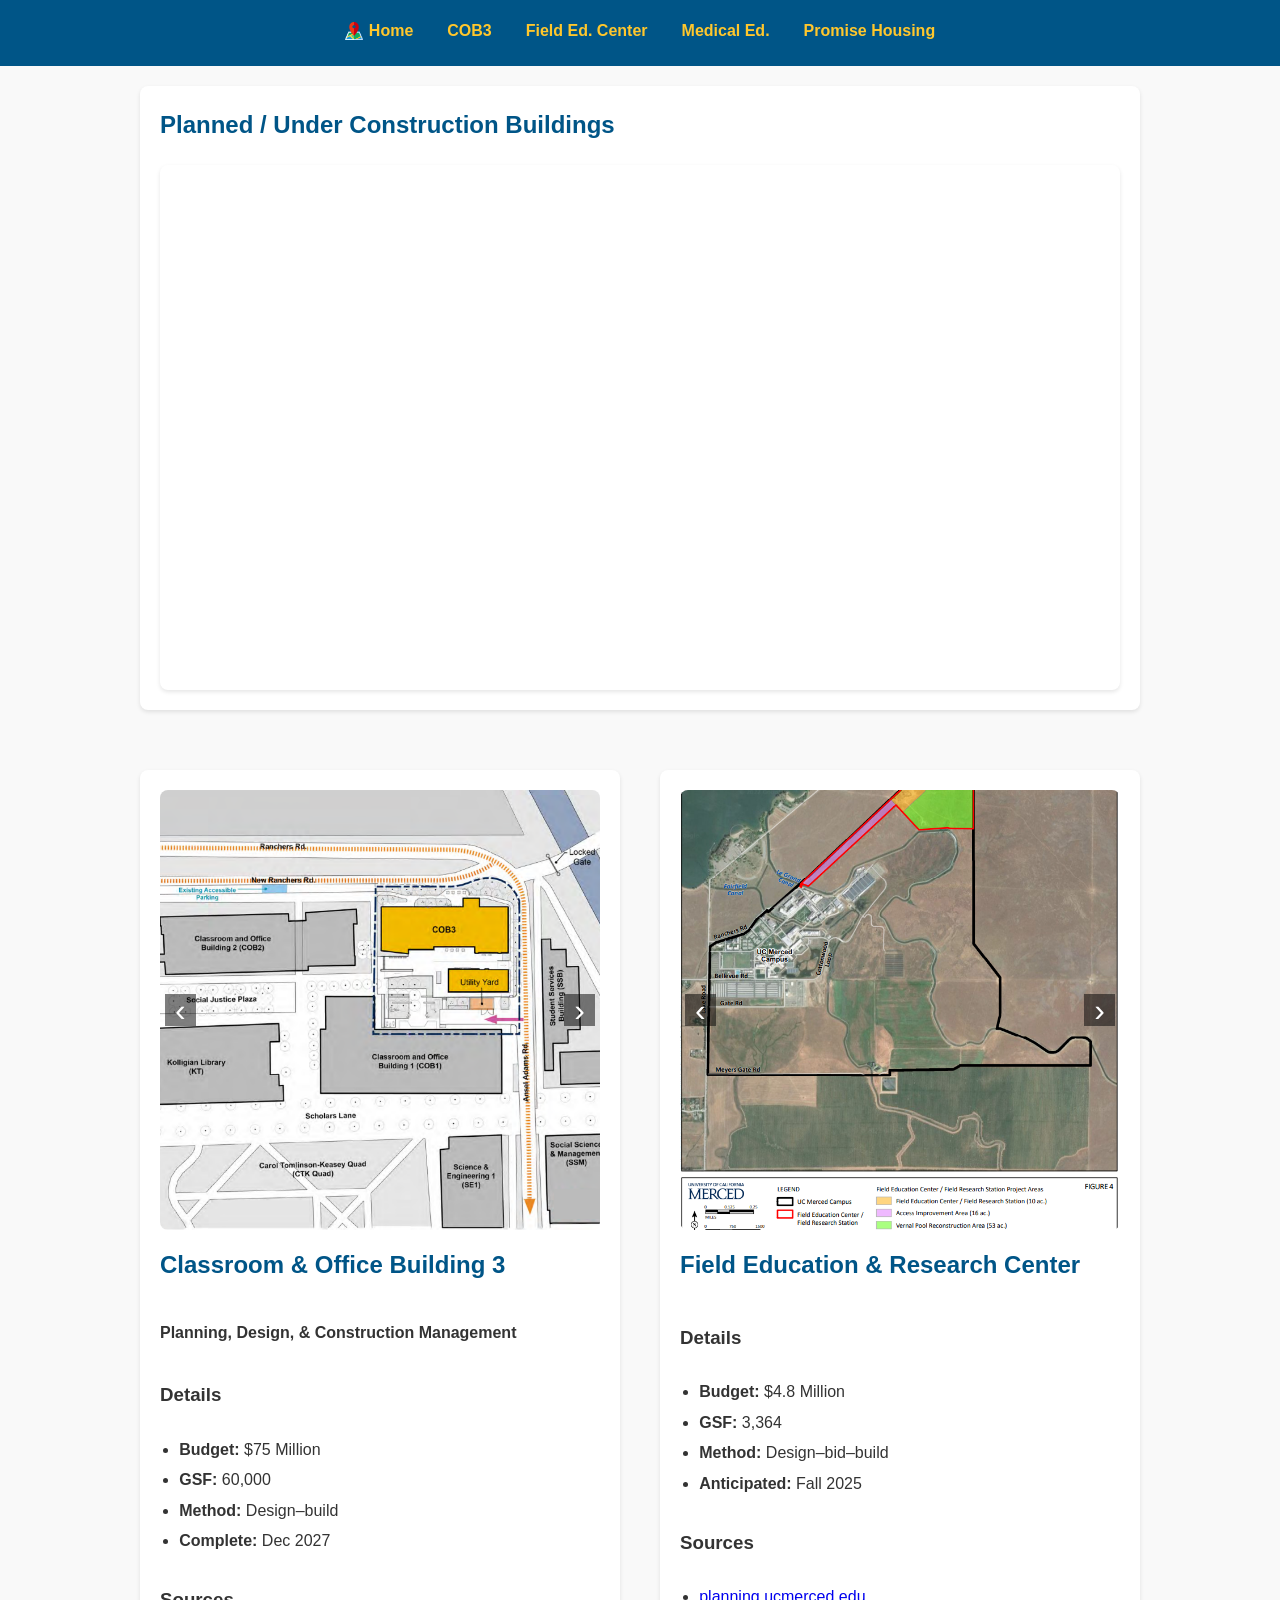
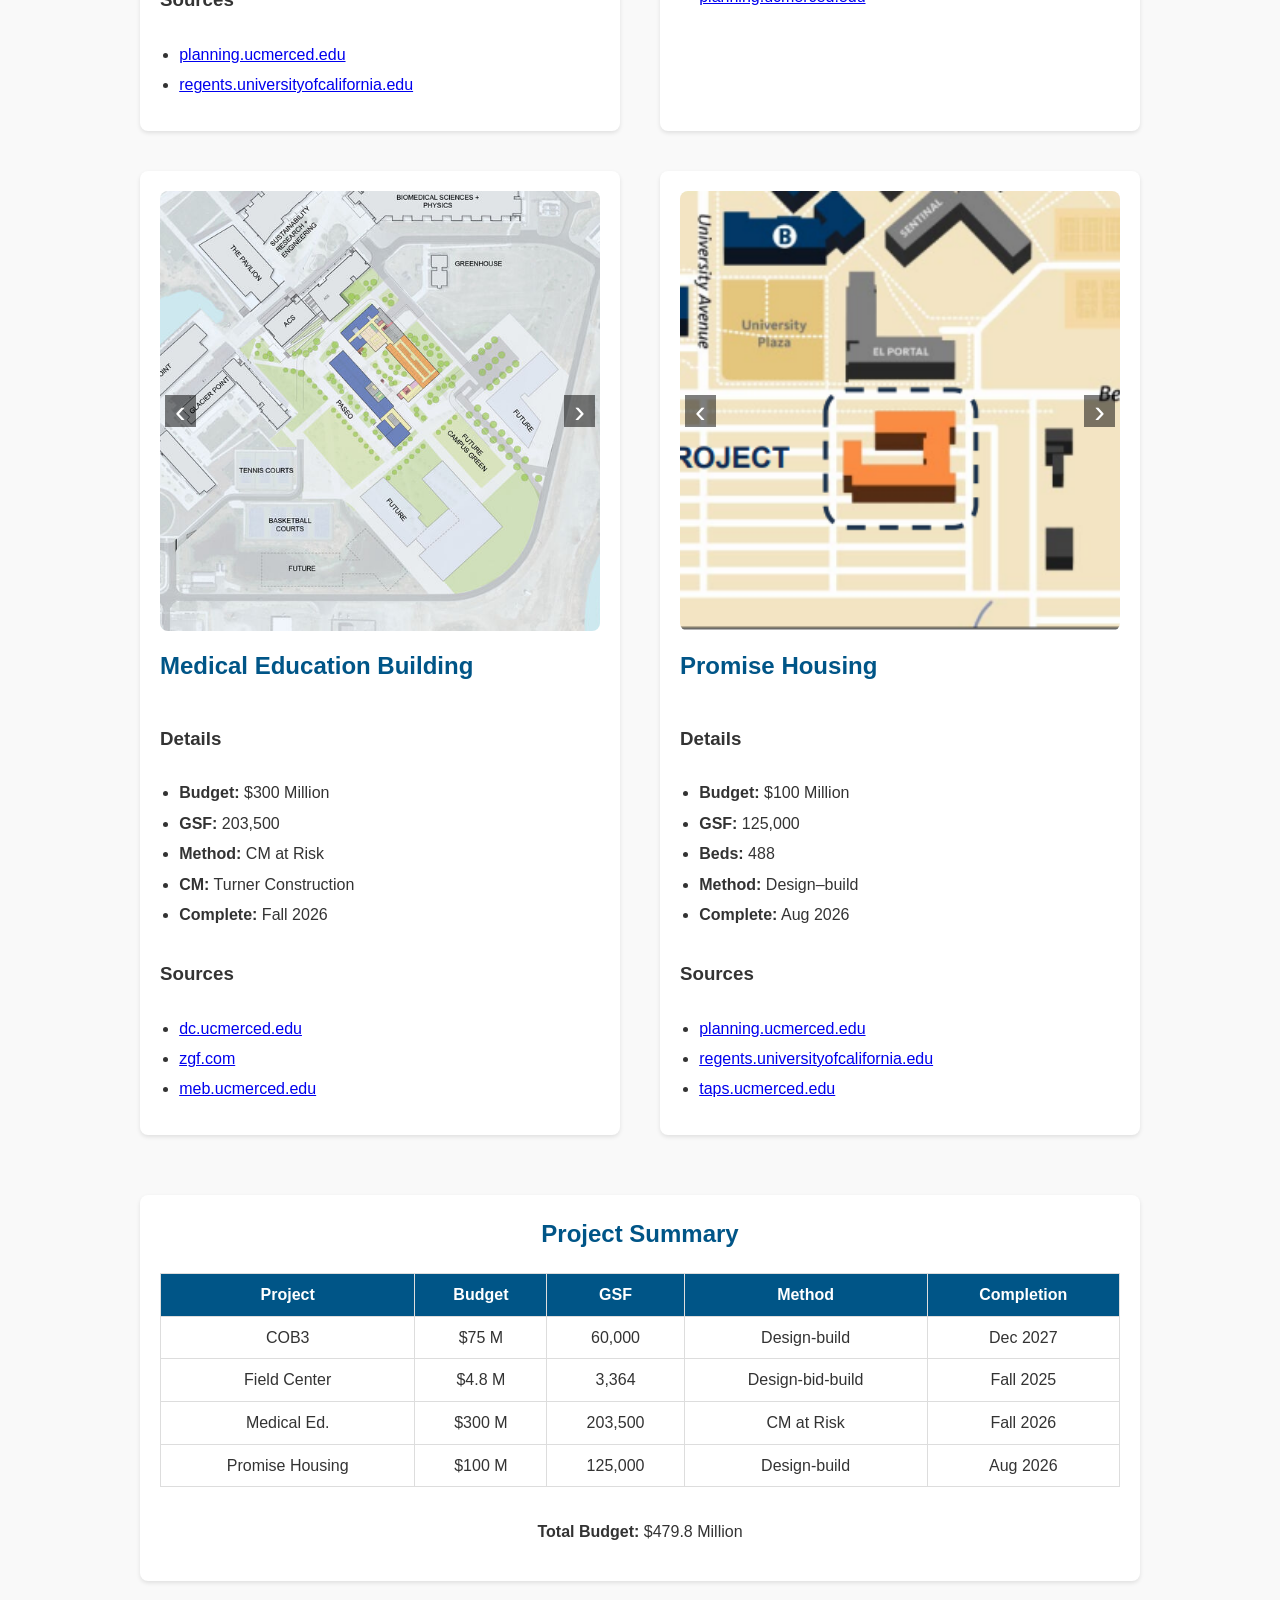
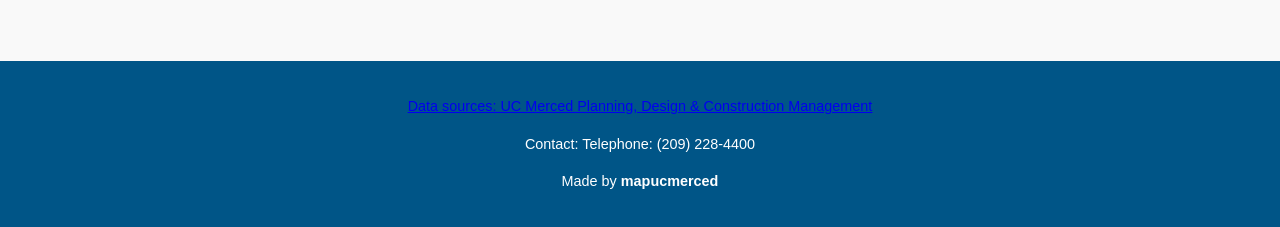
==== maps/construction/construction.html @ 474a60b2 "added code" ====
<!DOCTYPE html>
<html lang="en">
  <head>
    <meta charset="UTF-8" />
    <meta name="viewport" content="width=device-width, initial-scale=1.0" />
    <title>UC Merced Major Projects</title>
    <style>
      :root {
        --ucm-blue: #005587;
        --ucm-gold: #ffc72c;
        --text-dark: #333;
        --bg-light: #f9f9f9;
      }

      /* Force light mode in dark schemes */
      @media (prefers-color-scheme: dark) {
        html,
        body {
          background: var(--bg-light) !important;
          color: var(--text-dark) !important;
        }
        nav {
          background: var(--ucm-blue) !important;
        }
        nav a {
          color: var(--ucm-gold) !important;
        }
        a {
          color: var(--ucm-gold);
        }

        section li a {
          color: var(--ucm-blue) !important;
        }
        section {
          background: white !important;
        }
        .summary-table th {
          background: var(--ucm-blue) !important;
          color: white !important;
        }
        footer {
          background: var(--ucm-blue) !important;
          color: white !important;
        }
      }

      html {
        scroll-behavior: smooth;
      }
      body {
        margin: 0;
        font-family: Arial, sans-serif;
        color: var(--text-dark);
        background: var(--bg-light);
        line-height: 1.6;
      }

      /* Navigation */
      nav {
        position: sticky;
        top: 0;
        background: var(--ucm-blue);
        padding: 10px;
        z-index: 1000;
        /* Flex layout for centering */
        display: flex;
        align-items: center;
        justify-content: center;
      }
      nav ul {
        list-style: none;
        margin: 0;
        padding: 0;
        display: flex;
        justify-content: center;
        flex-wrap: wrap;
        align-items: center;
        gap: 10px;
      }
      nav a {
        color: var(--ucm-gold);
        text-decoration: none;
        font-weight: bold;
        padding: 8px 12px;
        /* Flexbox for icon + text alignment */
        display: flex;
        align-items: center;
        gap: 6px;
      }
      nav a:hover {
        text-decoration: underline;
      }

      /* Home Icon Style */
      .home-icon {
        width: 18px;
        height: 18px;
        display: block;
      }

      .container {
        max-width: 1000px;
        margin: 0 auto;
        padding: 20px;
      }

      /* Responsive grid */
      .projects-grid {
        display: grid;
        grid-template-columns: 1fr;
        gap: 40px;
      }
      @media (min-width: 768px) {
        .projects-grid {
          grid-template-columns: repeat(2, 1fr);
        }
      }
      section {
        background: white;
        padding: 20px;
        border-radius: 8px;
        box-shadow: 0 2px 4px rgba(0, 0, 0, 0.1);
        display: flex;
        flex-direction: column;
      }
      h2 {
        color: var(--ucm-blue);
        margin-top: 0;
      }
      ul {
        padding-left: 1.2em;
        margin: 0.5em 0;
      }
      li {
        margin-bottom: 0.3em;
      }

      /* Map */
      .map-container {
        margin-bottom: 60px;
      }
      .map-container iframe {
        width: 100%;
        min-width: 350px;
        min-height: 525px;
        border: none;
        border-radius: 8px;
        box-shadow: 0 2px 4px rgba(0, 0, 0, 0.1);
      }

      /* Slideshow */
      .slideshow {
        position: relative;
        width: 100%;
        max-width: 500px;
        aspect-ratio: 1 / 1;
        margin-bottom: 1em;
        overflow: hidden;
        border-radius: 8px;
      }
      .slideshow img {
        width: 100%;
        height: 100%;
        object-fit: cover;
        display: none;
      }
      .slideshow img.active {
        display: block;
      }
      .slide-btn {
        position: absolute;
        top: 50%;
        transform: translateY(-50%);
        background: rgba(0, 0, 0, 0.5);
        color: white;
        border: none;
        font-size: 2em;
        padding: 0 10px;
        cursor: pointer;
        z-index: 10;
        line-height: 1;
      }
      .slide-btn.left {
        left: 5px;
      }
      .slide-btn.right {
        right: 5px;
      }

      /* Summary table */
      .summary {
        margin: 60px 0;
        text-align: center;
      }
      .table-wrapper {
        overflow-x: auto;
      }
      .summary-table {
        width: 100%;
        border-collapse: collapse;
        margin-bottom: 1em;
      }
      .summary-table th,
      .summary-table td {
        border: 1px solid #ddd;
        padding: 8px;
        text-align: center;
      }
      .summary-table th {
        background: var(--ucm-blue);
        color: white;
      }

      footer {
        background: var(--ucm-blue);
        color: white;
        text-align: center;
        padding: 20px;
        font-size: 0.9em;
      }
    </style>
  </head>

  <body>
    <nav>
      <ul>
        <li>
          <a href="/">
            <img
              src="/maps/images/map.png"
              alt=""
              class="home-icon"
            />
            Home
          </a>
        </li>
        <li><a href="#cob3">COB3</a></li>
        <li><a href="#field-center">Field Ed. Center</a></li>
        <li><a href="#med-ed">Medical Ed.</a></li>
        <li><a href="#promise-housing">Promise Housing</a></li>
      </ul>
    </nav>

    <div class="container">
      <section id="map" class="map-container">
        <h2>Planned / Under Construction Buildings</h2>
        <iframe
          src="https://mapbuilder.ucmercedhub.com/share/68e3733d91959016b8079118"
          allowfullscreen
        ></iframe>
      </section>

      <div class="projects-grid">
        <section id="cob3">
          <div class="slideshow" data-id="cob3"></div>
          <h2>Classroom &amp; Office Building 3</h2>
          <p>
            <strong>Planning, Design, &amp; Construction Management</strong>
          </p>
          <h3>Details</h3>
          <ul>
            <li><strong>Budget:</strong> $75 Million</li>
            <li><strong>GSF:</strong> 60,000</li>
            <li><strong>Method:</strong> Design–build</li>
            <li><strong>Complete:</strong> Dec 2027</li>
          </ul>
          <h3>Sources</h3>
          <ul>
            <li>
              <a
                href="https://planning.ucmerced.edu/sites/g/files/ufvvjh1431/f/page/documents/ucmercedcobiii_addendum_final_20250227.pdf"
                >planning.ucmerced.edu</a
              >
            </li>
            <li>
              <a
                href="https://regents.universityofcalifornia.edu/regmeet/mar24/f4.pdf"
                >regents.universityofcalifornia.edu</a
              >
            </li>
          </ul>
        </section>

        <section id="field-center">
          <div class="slideshow" data-id="field-center"></div>
          <h2>Field Education &amp; Research Center</h2>
          <h3>Details</h3>
          <ul>
            <li><strong>Budget:</strong> $4.8 Million</li>
            <li><strong>GSF:</strong> 3,364</li>
            <li><strong>Method:</strong> Design–bid–build</li>
            <li><strong>Anticipated:</strong> Fall 2025</li>
          </ul>
          <h3>Sources</h3>
          <ul>
            <li>
              <a
                href="https://planning.ucmerced.edu/sites/g/files/ufvvjh1431/f/page/documents/uc_merced_field_education_center_eir_addendum_01312023.pdf"
                >planning.ucmerced.edu</a
              >
            </li>
          </ul>
        </section>

        <section id="med-ed">
          <div class="slideshow" data-id="med-ed"></div>
          <h2>Medical Education Building</h2>
          <h3>Details</h3>
          <ul>
            <li><strong>Budget:</strong> $300 Million</li>
            <li><strong>GSF:</strong> 203,500</li>
            <li><strong>Method:</strong> CM at Risk</li>
            <li><strong>CM:</strong> Turner Construction</li>
            <li><strong>Complete:</strong> Fall 2026</li>
          </ul>
          <h3>Sources</h3>
          <ul>
            <li>
              <a
                href="https://dc.ucmerced.edu/medical-education-building/sitelocation"
                >dc.ucmerced.edu</a
              >
            </li>
            <li>
              <a
                href="https://www.zgf.com/work/7973-university-of-california-merced-medical-education-building"
                >zgf.com</a
              >
            </li>
            <li><a href="https://meb.ucmerced.edu/">meb.ucmerced.edu</a></li>
          </ul>
        </section>

        <section id="promise-housing">
          <div class="slideshow" data-id="promise-housing"></div>
          <h2>Promise Housing</h2>
          <h3>Details</h3>
          <ul>
            <li><strong>Budget:</strong> $100 Million</li>
            <li><strong>GSF:</strong> 125,000</li>
            <li><strong>Beds:</strong> 488</li>
            <li><strong>Method:</strong> Design–build</li>
            <li><strong>Complete:</strong> Aug 2026</li>
          </ul>
          <h3>Sources</h3>
          <ul>
            <li>
              <a
                href="https://planning.ucmerced.edu/sites/g/files/ufvvjh1431/f/page/documents/ucm-mcc_housing_initial_study_dec2022_web_0.pdf"
                >planning.ucmerced.edu</a
              >
            </li>
            <li>
              <a
                href="https://regents.universityofcalifornia.edu/regmeet/jan25/f3.pdf"
                >regents.universityofcalifornia.edu</a
              >
            </li>
            <li>
              <a
                href="https://taps.ucmerced.edu/news/2025/promise-housing-parking-impact"
                >taps.ucmerced.edu</a
              >
            </li>
          </ul>
        </section>
      </div>

      <section class="summary">
        <h2>Project Summary</h2>
        <div class="table-wrapper">
          <table class="summary-table">
            <thead>
              <tr>
                <th>Project</th>
                <th>Budget</th>
                <th>GSF</th>
                <th>Method</th>
                <th>Completion</th>
              </tr>
            </thead>
            <tbody>
              <tr>
                <td>COB3</td>
                <td>$75 M</td>
                <td>60,000</td>
                <td>Design-build</td>
                <td>Dec 2027</td>
              </tr>
              <tr>
                <td>Field Center</td>
                <td>$4.8 M</td>
                <td>3,364</td>
                <td>Design-bid-build</td>
                <td>Fall 2025</td>
              </tr>
              <tr>
                <td>Medical Ed.</td>
                <td>$300 M</td>
                <td>203,500</td>
                <td>CM at Risk</td>
                <td>Fall 2026</td>
              </tr>
              <tr>
                <td>Promise Housing</td>
                <td>$100 M</td>
                <td>125,000</td>
                <td>Design-build</td>
                <td>Aug 2026</td>
              </tr>
            </tbody>
          </table>
        </div>
        <p><strong>Total Budget:</strong> $479.8 Million</p>
      </section>
    </div>

    <footer>
      <p>
        <a href="https://dc.ucmerced.edu/construction"
          >Data sources: UC Merced Planning, Design &amp; Construction
          Management</a
        >
      </p>
      <p>Contact: Telephone: (209) 228-4400</p>
      <p>Made by <strong>mapucmerced</strong></p>
    </footer>

    <script>
      const slides = {
        cob3: [
          "Classroom & Office Building 3.png",
          "Classroom & Office Building 3_2.png",
          "Classroom & Office Building 3_3.png",
          "Classroom & Office Building 3_4.png",
        ],
        "field-center": [
          "Field Education & Research Center.png",
          "Field Education & Research Center_2.png",
          "Field Education & Research Center_3.png",
          "Field Education & Research Center_4.png",
          "Field Education & Research Center_5.png",
        ],
        "med-ed": [
          "Medical Education Building.png",
          "Medical Education Building_2.png",
          "Medical Education Building_3.png",
          "Medical Education Building_4.png",
        ],
        "promise-housing": [
          "Promise Housing.png",
          "Promise Housing_2.png",
          "Promise Housing_3.png",
          "Promise Housing_4.png",
        ],
      };

      function createSlideshow(id, images) {
        const container = document.querySelector(`.slideshow[data-id="${id}"]`);
        let index = 0;
        const imgElems = images.map((src, i) => {
          const img = document.createElement("img");
          img.src = src;
          img.alt = `${id}-slide-${i}`;
          if (i === 0) img.classList.add("active");
          container.appendChild(img);
          return img;
        });

        const makeBtn = (dir) => {
          const btn = document.createElement("button");
          btn.innerHTML = dir === "left" ? "‹" : "›";
          btn.className = `slide-btn ${dir}`;
          btn.addEventListener("click", () => {
            imgElems[index].classList.toggle("active", false);
            index =
              dir === "left"
                ? (index - 1 + imgElems.length) % imgElems.length
                : (index + 1) % imgElems.length;
            imgElems[index].classList.toggle("active", true);
          });
          return btn;
        };

        container.append(makeBtn("left"), makeBtn("right"));
      }

      Object.entries(slides).forEach(([id, imgs]) => createSlideshow(id, imgs));


    </script>
  </body>
</html>
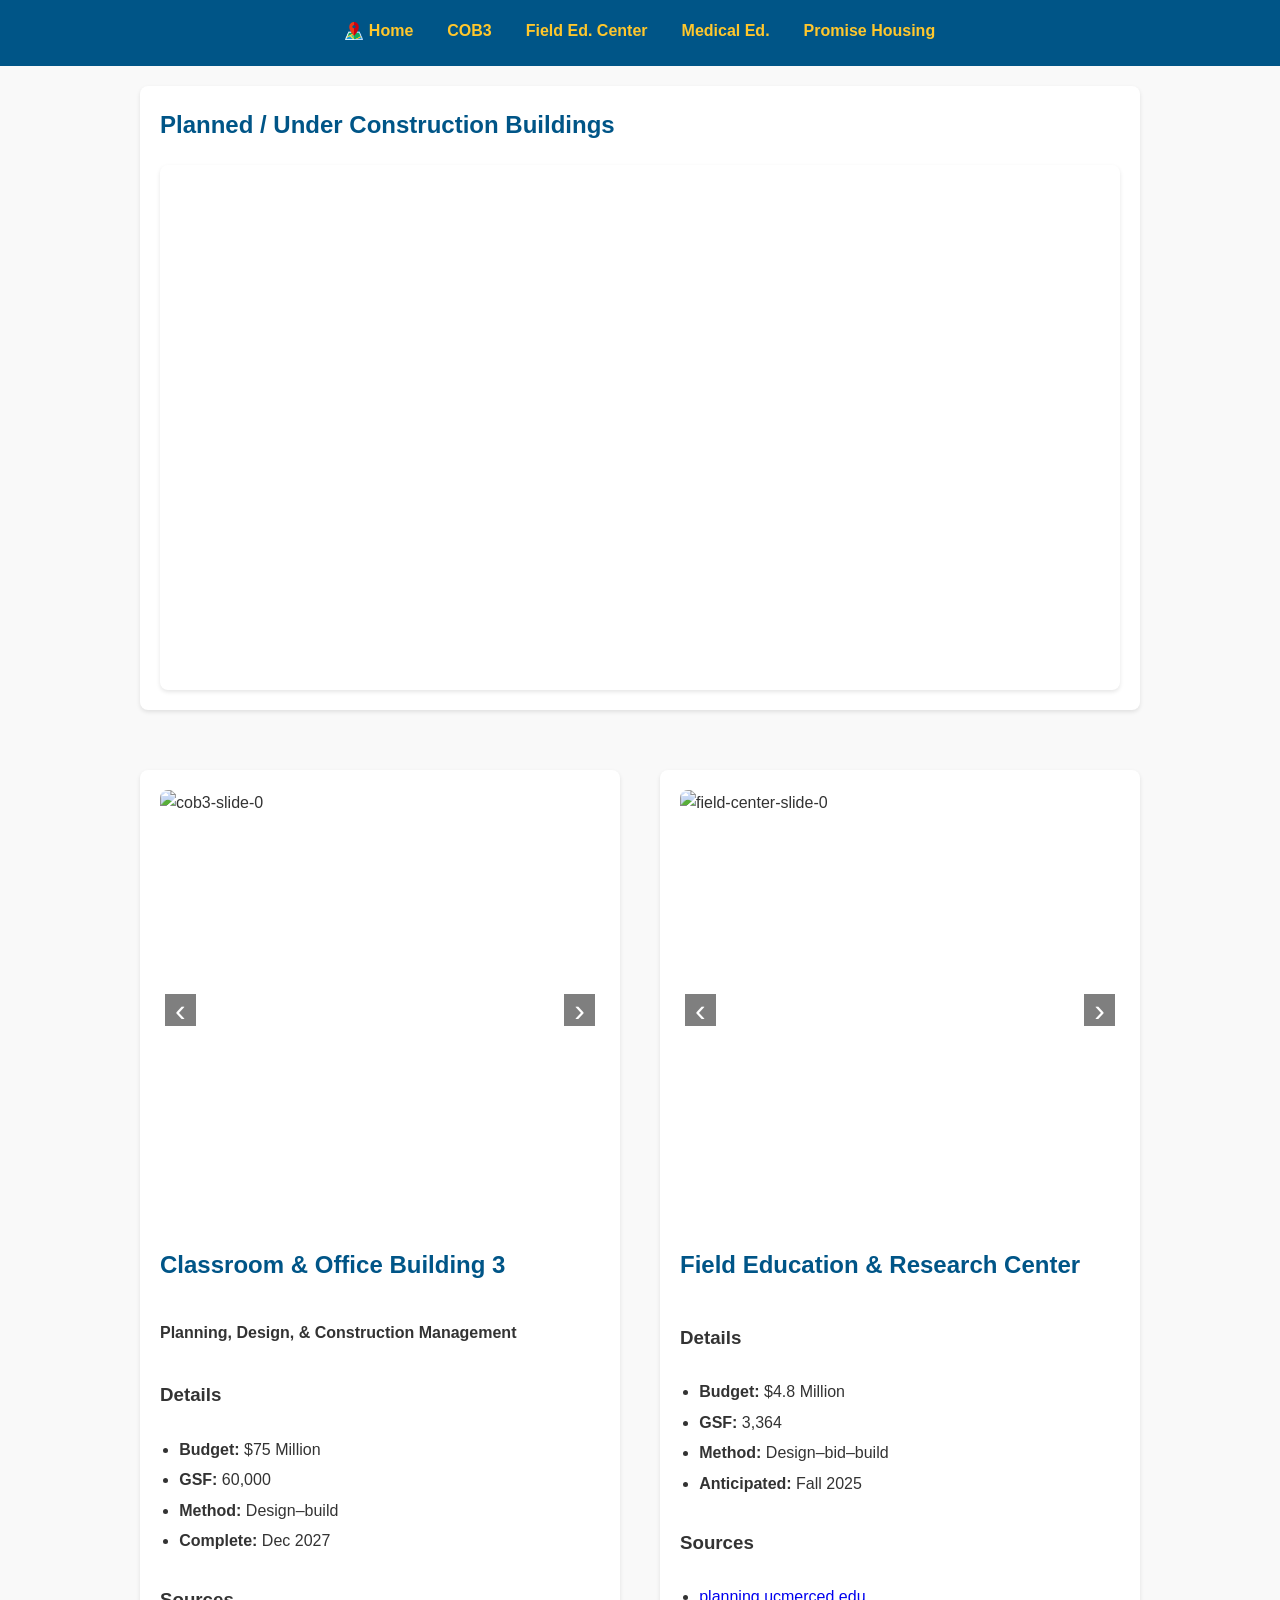
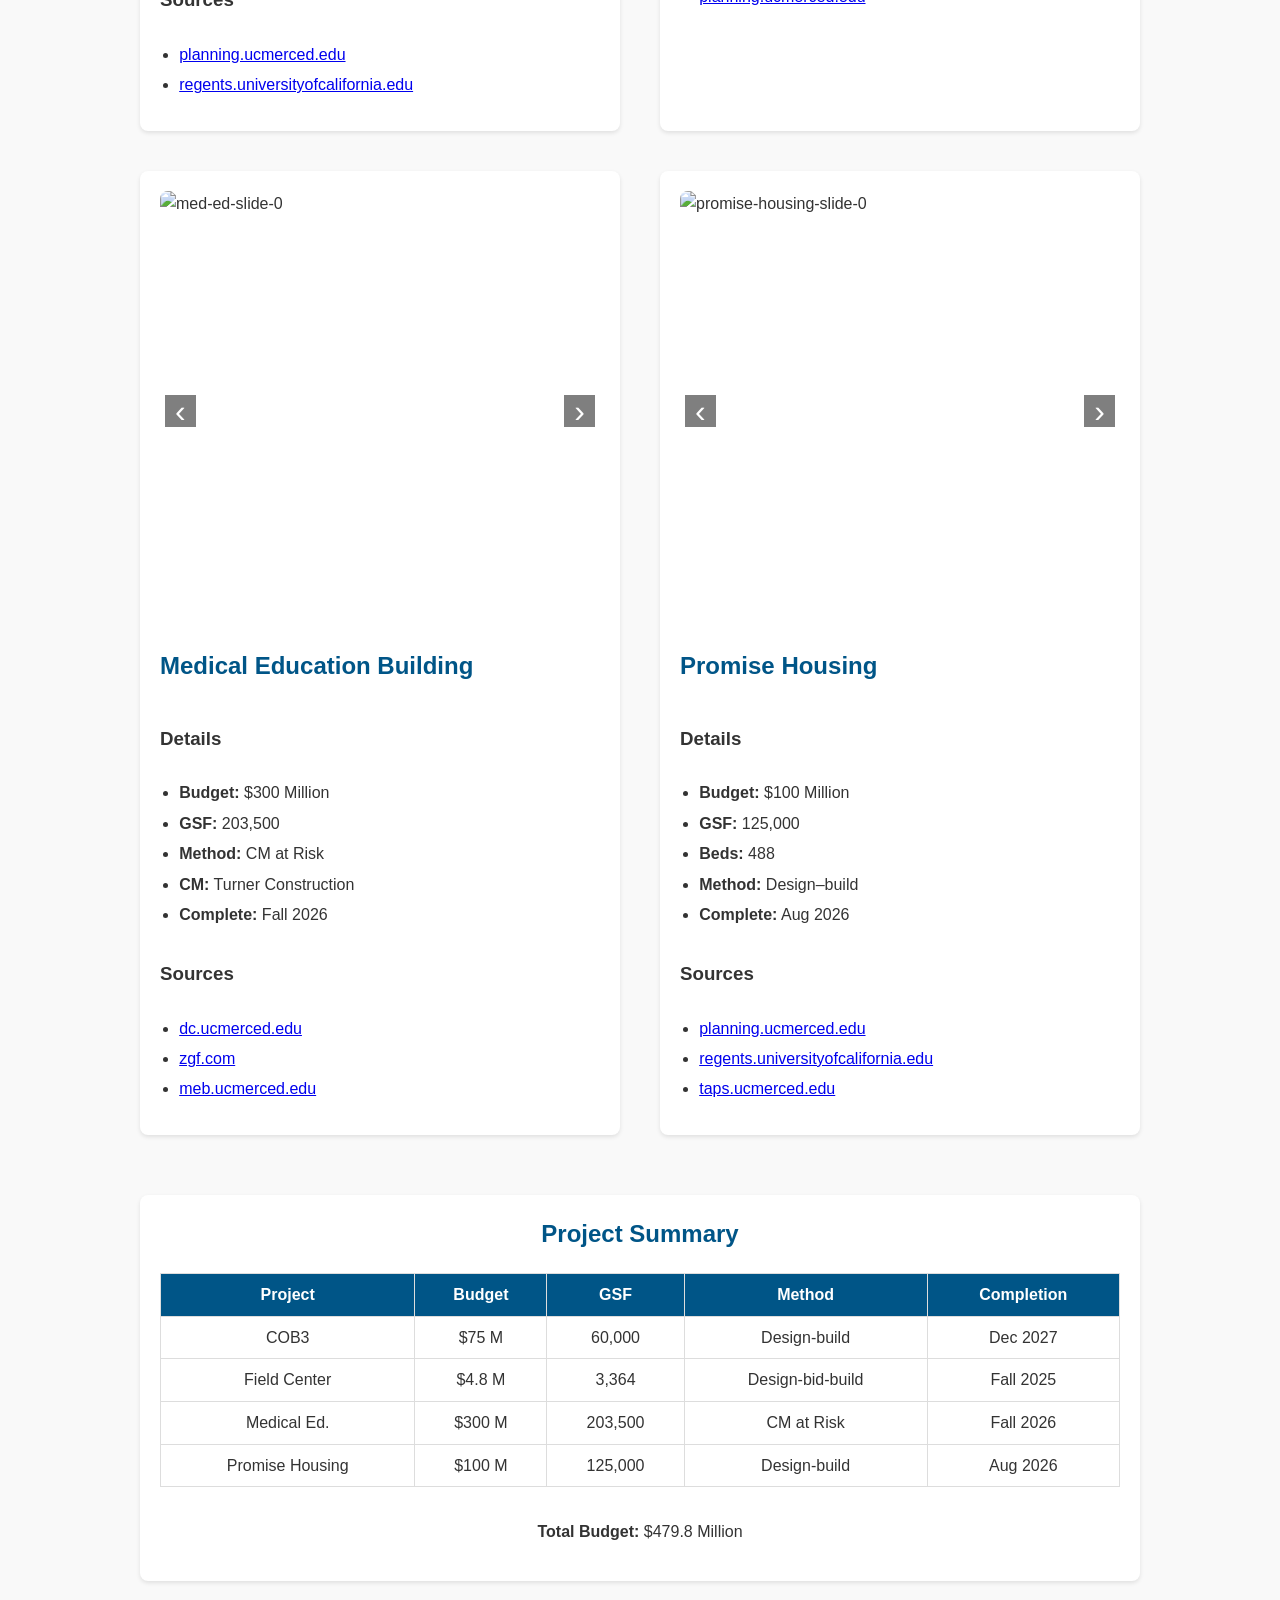
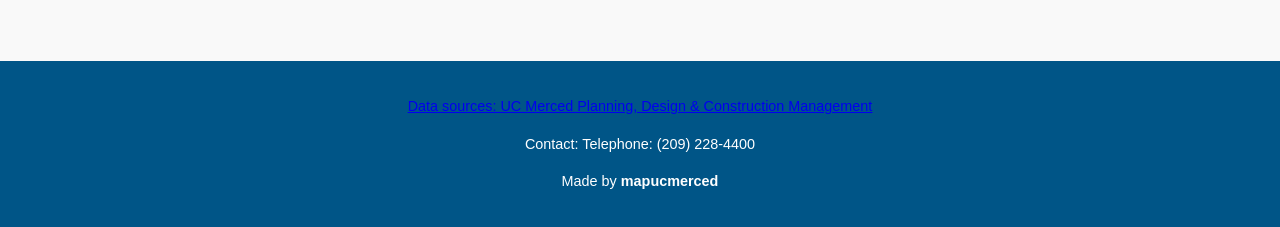
==== commit 7cb93af1: "image path url updated" ====
--- a/maps/construction/construction.html
+++ b/maps/construction/construction.html
@@ -461,7 +461,7 @@
         let index = 0;
         const imgElems = images.map((src, i) => {
           const img = document.createElement("img");
-          img.src = src;
+          img.src ="maps/construction/"+ src;
           img.alt = `${id}-slide-${i}`;
           if (i === 0) img.classList.add("active");
           container.appendChild(img);
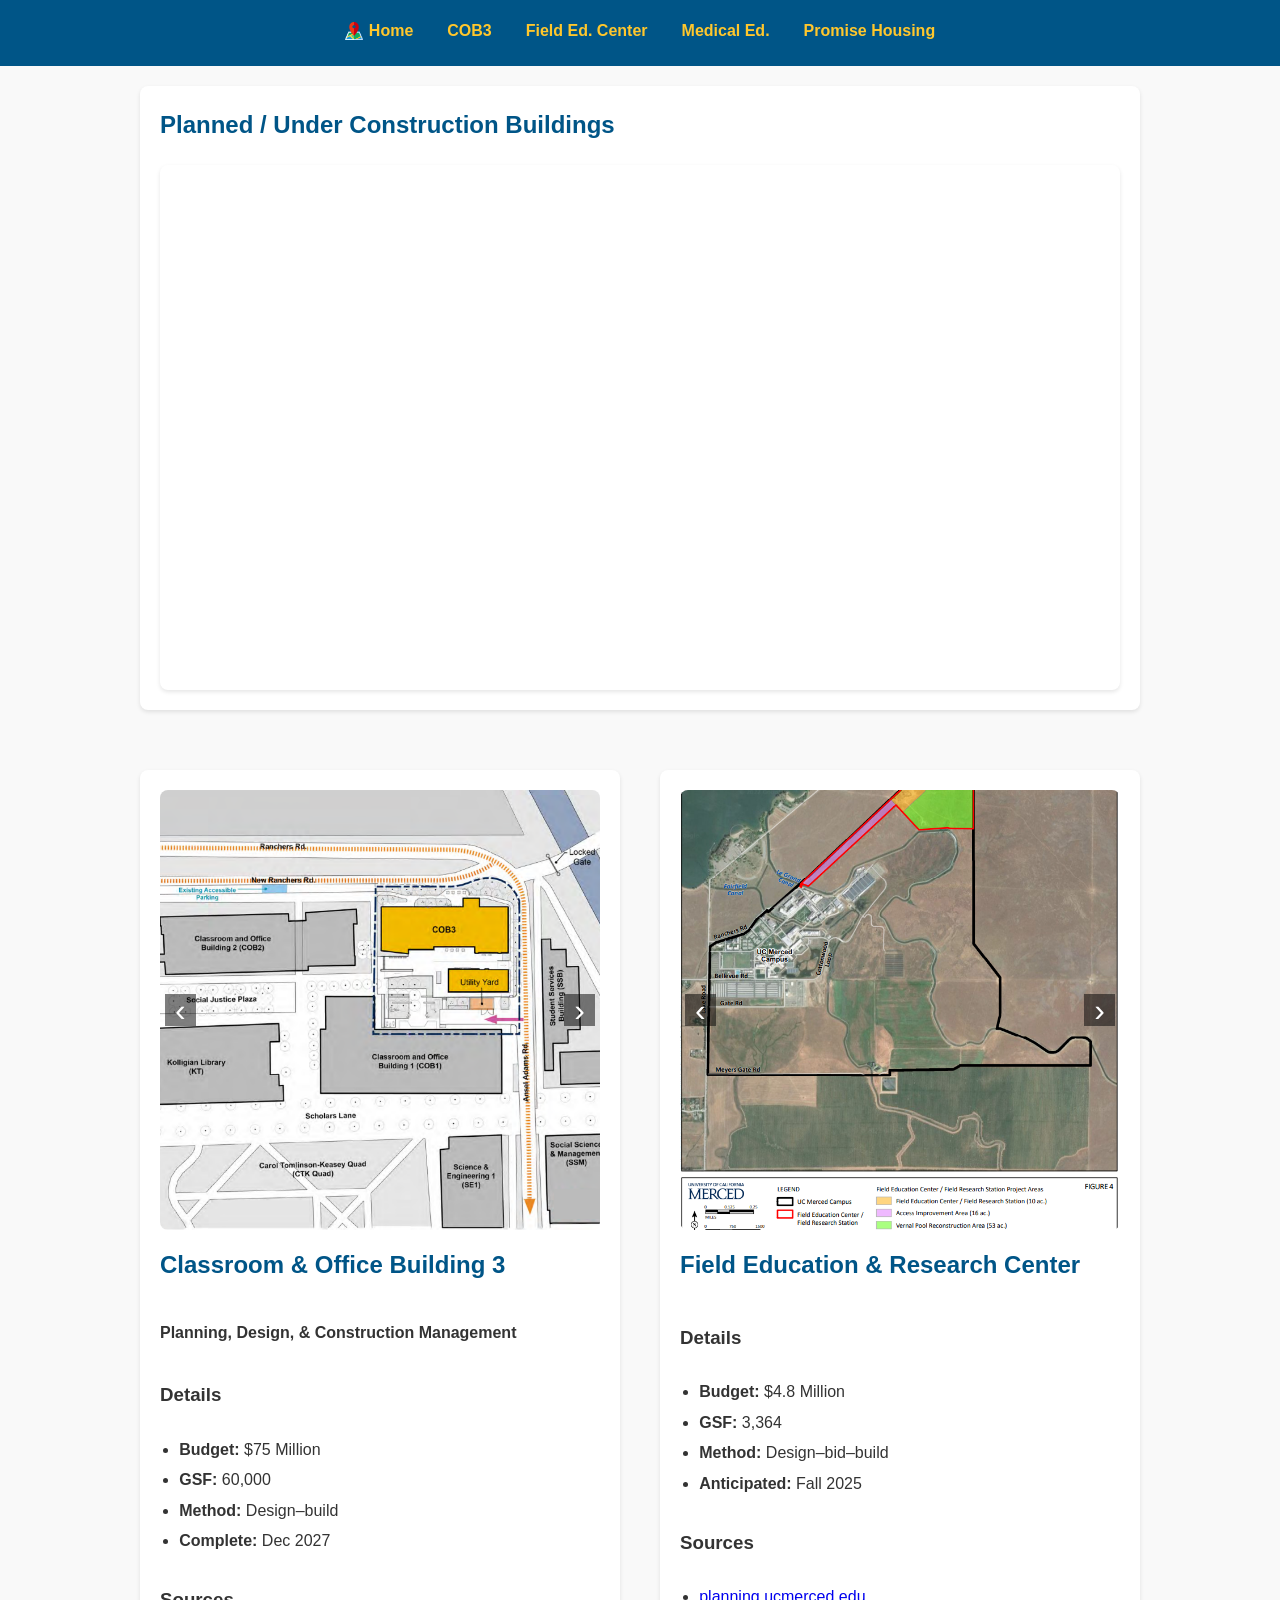
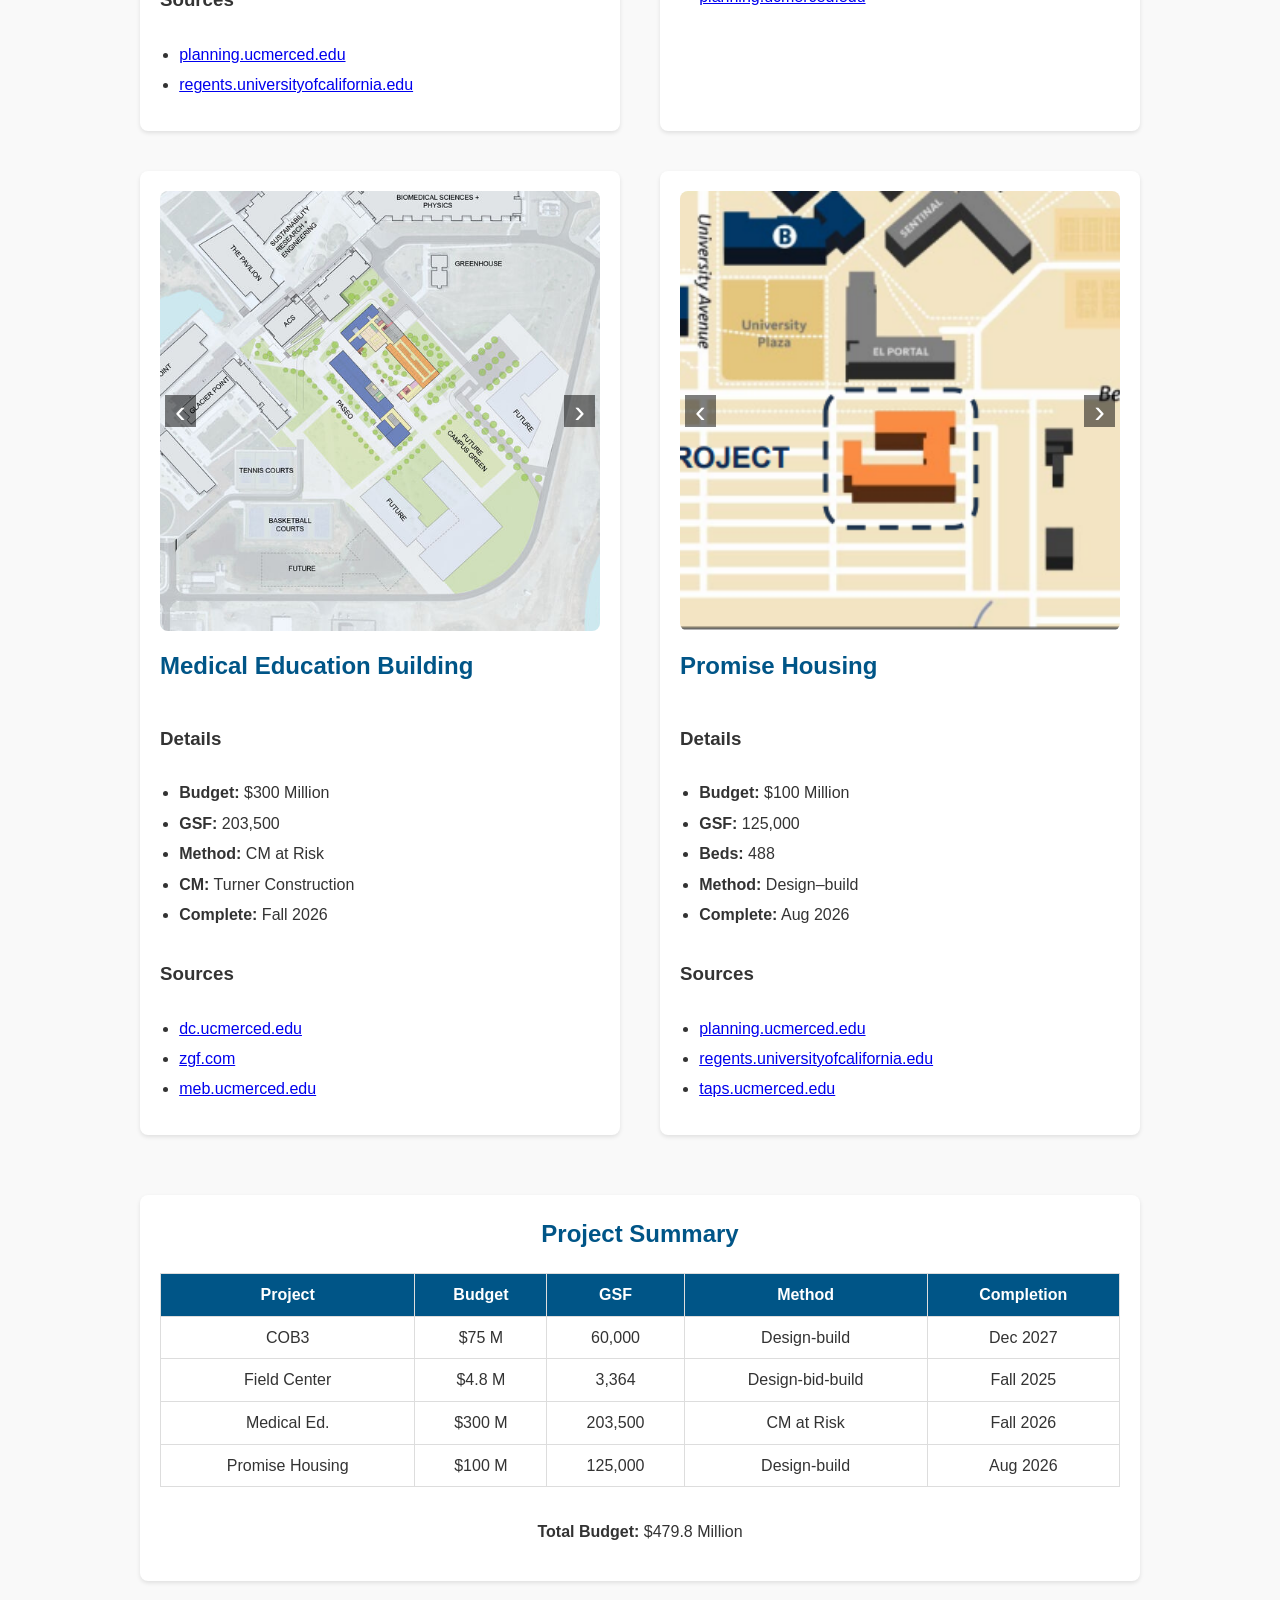
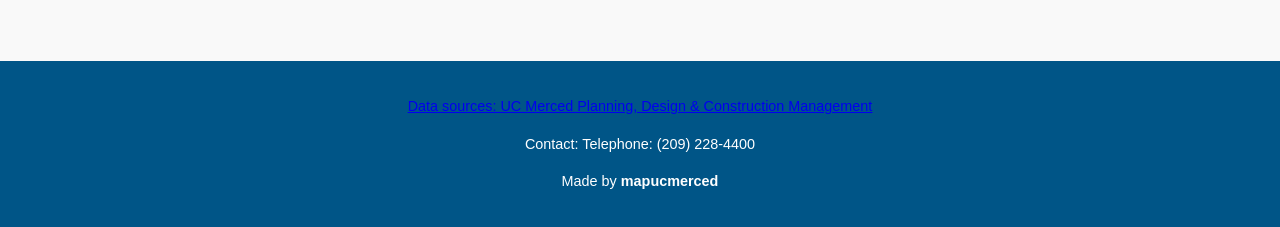
==== commit 143ad39d: "added privacy_policy and support page, small wording" ====
--- a/maps/construction/construction.html
+++ b/maps/construction/construction.html
@@ -461,7 +461,7 @@
         let index = 0;
         const imgElems = images.map((src, i) => {
           const img = document.createElement("img");
-          img.src ="maps/construction/"+ src;
+          img.src ="/maps/construction/"+ src;
           img.alt = `${id}-slide-${i}`;
           if (i === 0) img.classList.add("active");
           container.appendChild(img);
